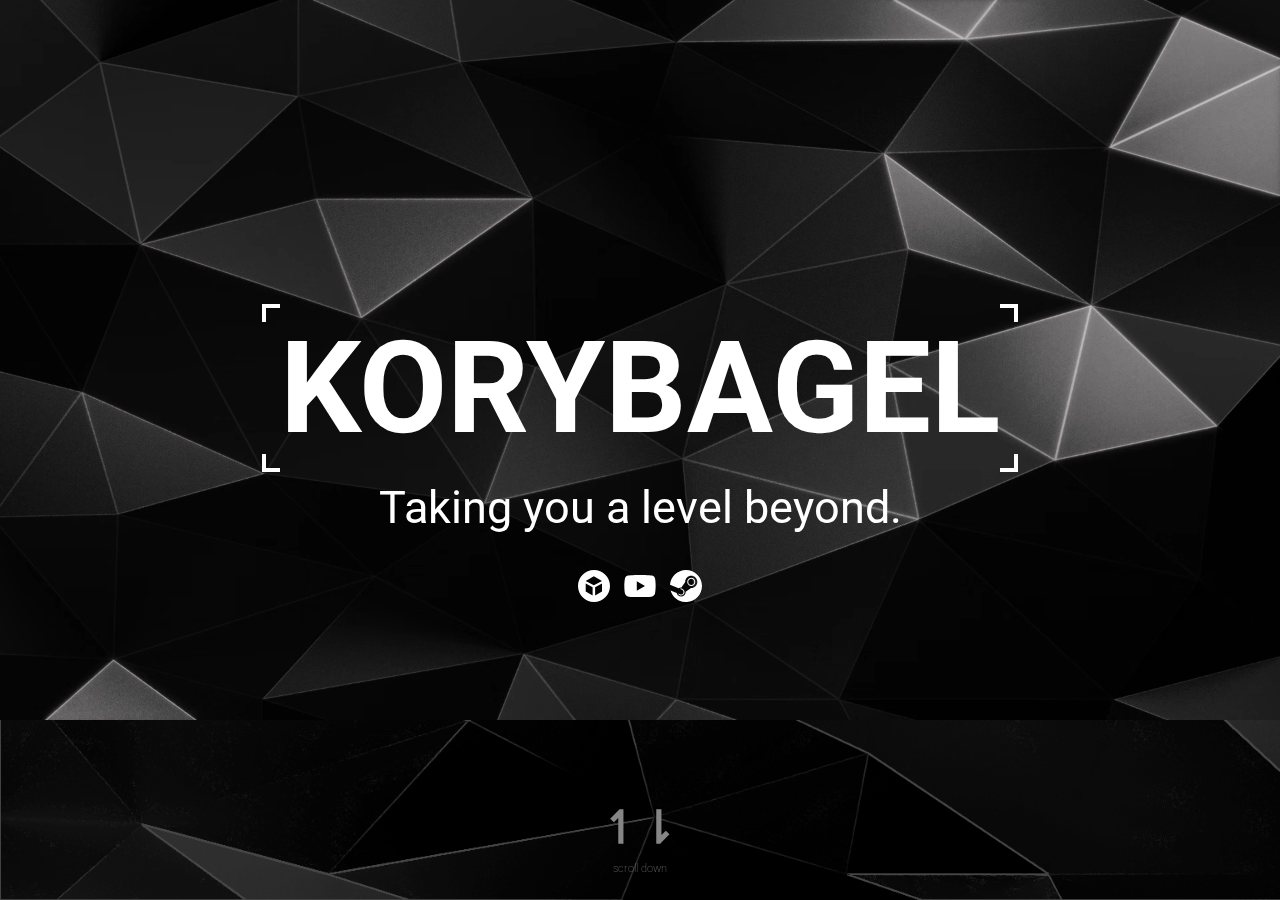
==== index.html @ cefce2a5 "Initial Commit" ====
<!DOCTYPE html>
<html>

<head>
    <link rel="stylesheet" href="styles.css">

    <meta charset="UTF-8">
    <meta http-equiv="X-UA-Compatible" content="IE=edge">
    <meta name="viewport" content="width=device-width, initial-scale=1.0">
    <title>Korfolio</title>

    <link rel="apple-touch-icon" sizes="180x180" href="assets/00icon/apple-touch-icon.png">
    <link rel="icon" type="image/png" sizes="32x32" href="assets/00icon/favicon-32x32.png">
    <link rel="icon" type="image/png" sizes="16x16" href="assets/00icon/favicon-16x16.png">
    <link rel="manifest" href="assets/00icon/site.webmanifest">

    <meta name="description" content="Learn about my work!">
    <meta name="theme-color" content="#5200d5">
    <meta property="og:title" content="Portfolio">
    <meta property="og:site_name" content="Korybagel">
    <meta property="og:url" content="https://korybagel.art">
    <meta property="og:description" content="Learn about my work!">
    <meta property="og:image" content="assets\00icon\favicon.png">
    <meta property="og:type" content="website">


</head>

<body>

    <div class="parent">
        <div class="header">
            <span class="vid_adjust">
                <video autoplay muted loop id="myVideo" >
                    <source src="assets\projects_bg_anim.webm" type="video/webm" fps="24">
                    <img src="assets\projects_bg.jpg">
                  </video>
            </span>
            <h1><span class="highlight_edge"> KORYBAGEL </span></h1>
            <p>Taking you a level beyond.</p>
            <br>
            <br>
            <span>
            <a href="https://sketchfab.com/KoryBagel"><img src="assets\svg\sketchfab-logo-white.svg" class="icon"></a>
            <a href="https://www.youtube.com/channel/UCTFwqV6ZxkqsTzNPfn0pmjQ"> <img src="assets\svg\YouTube-Icon-White-Logo.wine.svg" class="icon"></a>
            <a href="https://steamcommunity.com/id/KoryBagel"> <img src="assets\svg\steam_logo_white.svg" class="icon"></a>
            </span>
            <h2 class="align_bottom"><span class="bop_up">&#8639;</span><span class="bop_down">&#x21C2;</span></h2>
            <h3 class="align_bottom_text">scroll down</h3>
        </div>

        <!--transtion to first map-->
        <div class="transition"></div>
        <section>
            <div class="body_left" id="Sakura">
                <div class="body_left_triangle">
                    <h1><span class="highlight_edge"><a
                href="https://steamcommunity.com/sharedfiles/filedetails/?id=2984883457">SAKURA</a></span></h1>
                    <h2> CS:GO <span class="date">2023</span></h2>
                    <p>A wingmap map set in the outskirts of Osaka japan</p>
                    <p>it features a small and quirky layout resulting in a lot of fun gameplay oportunities.</p>
                </div>
                <!-- Slideshow container -->

                <!-- Full-width images with number and caption text -->
                <div class="Sakura_slides">
                    <div class="numbertext">1 / 6</div>
                    <img src="assets/SAKURA/1.jpg" style="height:100%">
                    <div class="text">Bombsite A</div>
                </div>

                <div class="Sakura_slides">
                    <div class="numbertext">2 / 6</div>
                    <img src="assets/SAKURA/2.jpg" style="height:100%">
                    <div class="text">CT-spawn outlook</div>
                </div>

                <div class="Sakura_slides">
                    <div class="numbertext">3 / 6</div>
                    <img src="assets/SAKURA/3.jpg" style="height:100%">
                    <div class="text">Back alley</div>
                </div>

                <div class="Sakura_slides">
                    <div class="numbertext">4 / 6</div>
                    <img src="assets/SAKURA/4.jpg" style="height:100%">
                    <div class="text">T-spawn outlook</div>
                </div>

                <div class="Sakura_slides">
                    <div class="numbertext">5 / 6</div>
                    <img src="assets/SAKURA/5.jpg" style="height:100%">
                    <div class="text">Laundrymat</div>
                </div>

                <div class="Sakura_slides">
                    <div class="numbertext">6 / 6</div>
                    <img src="assets/SAKURA/6.jpg" style="height:100%">
                    <div class="text">CT-side back alley</div>
                </div>

                <!-- Next and previous buttons -->
                <a class="prev" onclick="plusSlides(-1, 1)"><img src="assets/svg/arrow-left-svgrepo-com.svg" alt="previous image" /></a>
                <a class="next" onclick="plusSlides(1, 1)"><img src="assets/svg/arrow-right-svgrepo-com.svg" alt="next image" /></a>
                <br>


            </div>
        </section>
        <!--transtion to second map-->
        <div class="transition"></div>
        <section>
            <div class="body_left" id="ThievingHexe">
                <div class="body_left_triangle">
                    <h1><span class="highlight_edge"><a
                        href="https://lazyduchess.itch.io/thieving-hexe">THIEVING HEXE</a></span></h1>
                    <h2> UNITY <span class="date">2022</span></h2>
                    <p>Thieving Hexe is an infinite survival roguelite where you have to traverse castles filled with hostile skeletons, find loot and steal a valuable fragment from deep within. Then, make a run for it and go through the level in reverse
                        under a time limit to get away.</p>
                </div>
                <!-- Slideshow container -->
                <!-- Full-width images with number and caption text -->
                <div class="hexe_slides">
                    <div class="numbertext">1 / 4</div>
                    <img src="assets/HEXE/0.png" style="height:100%">
                    <div class="text">Campsite</div>
                </div>

                <div class="hexe_slides">
                    <div class="numbertext">2 / 4</div>
                    <img src="assets/HEXE/3.png" style="height:100%">
                    <div class="text">Skeleton fight</div>
                </div>

                <div class="hexe_slides">
                    <div class="numbertext">3 / 4</div>
                    <img src="assets/HEXE/2.png" style="height:100%">
                    <div class="text">Loot chests</div>
                </div>

                <div class="hexe_slides">
                    <div class="numbertext">4 / 4</div>
                    <img src="assets/HEXE/1.png" style="height:100%">
                    <div class="text">Death screen</div>
                </div>
                <!-- Next and previous buttons -->
                <a class="prev" onclick="plusSlides(-1, 3)"><img src="assets/svg/arrow-left-svgrepo-com.svg" alt="previous image" /></a>
                <a class="next" onclick="plusSlides(1, 3)"><img src="assets/svg/arrow-right-svgrepo-com.svg" alt="next image" /></a>
                <br>


            </div>
        </section>
        <!--transtion to second map-->
        <div class="transition"></div>
        <section>
            <div class="body_left" id="CliffSide">
                <div class="body_left_triangle">
                    <h1><span class="highlight_edge"><a
                href="https://steamcommunity.com/sharedfiles/filedetails/?id=2080829605">CLIFF SIDE</a></span></h1>
                    <h2> GARRY'S MOD <span class="date">2020</span></h2>
                    <p>Made for the 2020 FLuffy servers mapping competetion, Cliffside is a novel take on the concept of verticality. featuring beautiful views and twisted caverns it makes for unique gameplay and fun opprotunities
                    </p>
                </div>
                <!-- Slideshow container -->

                <!-- Full-width images with number and caption text -->

                <div class="Cliffside_slides">
                    <div class="numbertext">1 / 4</div>
                    <img src="assets/CLIFFSIDE/2.jpg" style="height:100%">
                    <div class="text">Waterfall outlook</div>
                </div>

                <div class="Cliffside_slides">
                    <div class="numbertext">2 / 4</div>
                    <img src="assets/CLIFFSIDE/1.jpg" style="height:100%">
                    <div class="text">Interior Caves</div>
                </div>

                <div class="Cliffside_slides">
                    <div class="numbertext">3 / 4</div>
                    <img src="assets/CLIFFSIDE/3.jpg" style="height:100%">
                    <div class="text">Ruins interior</div>
                </div>

                <div class="Cliffside_slides">
                    <div class="numbertext">4 / 4</div>
                    <img src="assets/CLIFFSIDE/4.jpg" style="height:100%">
                    <div class="text">Cliffside view</div>
                </div>

                <!-- Next and previous buttons -->
                <a class="prev" onclick="plusSlides(-1, 0)"><img src="assets/svg/arrow-left-svgrepo-com.svg" alt="previous image" /></a>
                <a class="next" onclick="plusSlides(1, 0)"><img src="assets/svg/arrow-right-svgrepo-com.svg" alt="next image" /></a>
                <br>


            </div>
        </section>
        <!--NEXT MAP-->
        <div class="transition"></div>
        <section>
            <div class="body_left" id="Radio">
                <div class="body_left_triangle">
                    <h1><span class="highlight_edge"><a href="https://steamcommunity.com/sharedfiles/filedetails/?id=1832220100">
                RADIO </a></span></h1>
                    <h2> CS:GO <span class="date">2019</span></h2>
                    <p>Experience the thrill of battle in a blacksite-themed aim map. With 6 spawns for each team, you can invite all your friends to join in on the fun!</p>
                </div>
                <!-- Slideshow container -->

                <!-- Full-width images with number and caption text -->
                <div class="RADIO_slides">
                    <div class="numbertext">1 / 4</div>
                    <img src="assets/RADIO/1.jpg" style="height:100%">
                    <div class="text">Radio tower</div>
                </div>

                <div class="RADIO_slides">
                    <div class="numbertext">2 / 4</div>
                    <img src="assets/RADIO/2.jpg" style="height:100%">
                    <div class="text">Player side arena</div>
                </div>

                <div class="RADIO_slides">
                    <div class="numbertext">3 / 4</div>
                    <img src="assets/RADIO/3.jpg" style="height:100%">
                    <div class="text">Out of Bounds Overlook</div>
                </div>

                <div class="RADIO_slides">
                    <div class="numbertext">4 / 4</div>
                    <img src="assets/RADIO/4.jpg" style="height:100%">
                    <div class="text">Spawn outlook</div>
                </div>

                <!-- Next and previous buttons -->
                <a class="prev" onclick="plusSlides(-1, 2)"><img src="assets/svg/arrow-left-svgrepo-com.svg" alt="previous image" /></a>
                <a class="next" onclick="plusSlides(1, 2)"><img src="assets/svg/arrow-right-svgrepo-com.svg" alt="next image" /></a>
                <br>


            </div>
        </section>

        <!--slideshow script-->
        <script>
            let slideIndex = [1, 1, 1, 1, ];
            let slideId = ["Cliffside_slides", "Sakura_slides", "RADIO_slides", "hexe_slides"];
            showSlides(1, 0);
            showSlides(1, 1);
            showSlides(1, 2);
            showSlides(1, 3);

            function plusSlides(n, no) {
                showSlides(slideIndex[no] += n, no);
            }

            function showSlides(n, no) {
                let i;
                let x = document.getElementsByClassName(slideId[no]);
                if (n > x.length) {
                    slideIndex[no] = 1;
                }
                if (n < 1) {
                    slideIndex[no] = x.length;
                }
                for (i = 0; i < x.length; i++) {
                    x[i].style.display = "none";
                }
                x[slideIndex[no] - 1].style.display = "block";
            }
        </script>
    </div>
</body>

</html>
---- styles.css ----
@import url('https://fonts.googleapis.com/css2?family=Roboto:ital,wght@0,400;1,900&display=swap');
                    /*hide scrollbar*/
                    /* Hide scrollbar for Chrome, Safari and Opera */
                    
                     ::-webkit-scrollbar {
                        display: none;
                        width: 0px;
                    }
                    /*vid adjust*/
                    
                    .vid_adjust {
                        z-index: -2;
                    }
                    
                    video {
                        position: absolute;
                        right: 0;
                        top: 0;
                        bottom: 0;
                        left: 0;
                        margin: 0;
                        border: 0;
                        width: 100vw;
                        object-fit: cover;
                        z-index: -1;
                    }
                    /*icon css styling */
                    
                    .icon {
                        filter: brightness(1000%) saturate(0%);
                        height: 2.5vw;
                        width: 2.5vw;
                        margin-left: 5px;
                        margin-right: 5px;
                    }
                    
                    .icon:hover {
                        display: inline-block;
                        filter: brightness(100%);
                    }
                    
                    .icon-container {
                        display: inline;
                    }
                    /*body styling */
                    
                    body {
                        margin: 0;
                        /* Remove default margin */
                        overflow: hidden;
                        background-color: black;
                        background-image: url('assets/Projects_bg_mobile.png');
                        background-repeat: no-repeat;
                        background-size: cover;
                        padding: 0%;
                        width: 100%;
                    }
                    
                    h2 span {
                        display: inline-block;
                        animation-duration: 1s;
                        animation-iteration-count: infinite;
                        animation-direction: alternate;
                        animation-timing-function: ease-in-out;
                    }
                    /*bop anims*/
                    
                    .bop_up {
                        animation: bop-up 1s ease-out infinite alternate;
                    }
                    
                    @keyframes bop-up {
                        0% {
                            transform: translateY(0);
                        }
                        100% {
                            transform: translateY(-1vh);
                        }
                    }
                    
                    .bop_down {
                        animation: bop_down 1s ease-out infinite alternate;
                    }
                    
                    @keyframes bop_down {
                        0% {
                            transform: translateY(0);
                        }
                        100% {
                            transform: translateY(1vh);
                        }
                    }
                    
                    .parent {
                        overflow: scroll;
                        overflow-x: hidden;
                        height: 100vh;
                        scroll-behavior: smooth;
                        scroll-snap-type: y mandatory;
                        padding: 0%;
                    }
                    
                    .highlight_edge {
                        padding: 1vh;
                        padding-left: 2vh;
                        padding-right: 2vh;
                        size: 1;
                        transform: scale(1.0);
                        background: linear-gradient(to right, white 0.4vh, transparent 0.4vh) 0 0, linear-gradient(to right, white 0.4vh, transparent 0.4vh) 0 100%, linear-gradient(to left, white 0.4vh, transparent 0.4vh) 100% 0, linear-gradient(to left, white 0.4vh, transparent 0.4vh) 100% 100%, linear-gradient(to bottom, white 0.4vh, transparent 0.4vh) 0 0, linear-gradient(to bottom, white 0.4vh, transparent 0.4vh) 100% 0, linear-gradient(to top, white 0.4vh, transparent 0.4vh) 0 100%, linear-gradient(to top, white 0.4vh, transparent 0.4vh) 100% 100%;
                        background-repeat: no-repeat;
                        background-size: 2vh 2vh;
                    }
                    
                    .transition {
                        height: 5vh;
                        margin: 0%;
                        min-height: 80px;
                        background: rgb(0, 0, 0);
                        background: linear-gradient(180deg, rgba(0, 0, 0, 1) 10%, rgba(0, 0, 0, 0) 30%, rgba(0, 0, 0, 0) 70%, rgba(0, 0, 0, 1) 90%);
                    }
                    
                    .align_bottom {
                        font-family: Roboto;
                        font-weight: bold;
                        color: #868686;
                        position: absolute;
                        bottom: 1vh;
                        width: 100vw;
                        font-size: 5vh;
                        text-align: center;
                    }
                    
                    .align_bottom_text {
                        font-family: Roboto;
                        font-weight: 50;
                        color: #868686;
                        position: absolute;
                        bottom: 1.5vh;
                        width: 100vw;
                        font-size: 1.25vh;
                        text-align: center;
                    }
                    
                    .header {
                        position: relative;
                        scroll-snap-align: start;
                        height: 100vh;
                        /* Set height to 100% of viewport height */
                        width: 100vw;
                        object-fit: cover;
                        background-image: url('assets/Projects_bg.jpg');
                        background-repeat: no-repeat;
                        background-size: cover;
                        color: #fff;
                        /* Set text color */
                        text-align: center;
                        /* Center text */
                        display: flex;
                        /* Use flexbox layout */
                        flex-direction: column;
                        /* Stack child elements vertically */
                        justify-content: center;
                        /* Center child elements vertically */
                        padding: 0%;
                        overflow: hidden;
                        animation: fade-in 1.5s ease-in forwards;
                    }
                    
                    @keyframes fade-in {
                        0% {
                            opacity: 0;
                        }
                        100% {
                            opacity: 1;
                        }
                    }
                    
                    .header h1 {
                        font-size: 10vw;
                        font-family: 'Roboto', sans-serif;
                        padding: 0;
                        margin: 2vh;
                    }
                    
                    .header p {
                        font-size: 5vh;
                        font-family: 'Roboto', sans-serif;
                        font-style: normal;
                        margin: 0%;
                    }
                    
                    .description_head {
                        font-size: 1vh;
                        font-family: 'Roboto', sans-serif;
                        font-style: normal;
                        margin: 0%;
                    }
                    
                    .body_left {
                        scroll-snap-align: start;
                        position: relative;
                        /* add this line */
                        height: 100vh;
                        /* Set height to 100% of viewport height */
                        color: #fff;
                        /* Set text color */
                        text-align: left;
                        /* Center text */
                        padding-right: 2%;
                        padding-left: 2%;
                        display: flex;
                        /* Use flexbox layout */
                        flex-direction: column;
                        /* Stack child elements vertically */
                        justify-content: top;
                        /* Center child elements vertically */
                        overflow: hidden;
                    }
                    
                    .body_left h1 {
                        font-size: 4vh;
                        font-family: 'Roboto', sans-serif;
                        padding: 0;
                        margin: 2vh;
                    }
                    
                    .body_left p {
                        font-size: 3vh;
                        font-family: 'Roboto', sans-serif;
                        font-style: normal;
                        margin: 0%;
                    }
                    
                    .body_left h2 {
                        font-size: 3.5vh;
                        font-family: 'Roboto', sans-serif;
                        font-style: italic;
                        margin: 0%;
                    }
                    /*before hover*/
                    
                    .body_left_triangle {
                        clip-path: polygon(0 0, 30% 1%, 15% 100%, 0% 100%);
                        backdrop-filter: grayscale(0.5) opacity(0.8);
                        min-height: 5vh;
                        height: fit-content;
                        max-height: 35vh;
                        min-height: fit-content;
                        min-width: fit-content;
                        background: rgba(0, 0, 0, 0.723);
                        margin: 0.5%;
                        padding: 0.5%;
                        backdrop-filter: blur(5px);
                        overflow-wrap: hidden;
                        transition-delay: 2s;
                        transition: 0.6s ease;
                        cursor: pointer;
                        /*default*/
                    }
                    
                    .body_left_triangle p {
                        max-width: 50%;
                        font-size: 100%;
                        opacity: 0;
                        transition-delay: 0.45s;
                        transition: 0.2s ease;
                    }
                    
                    .body_left_triangle:hover {
                        transition: 0.6s ease;
                        animation-duration: 120ms;
                        clip-path: polygon(0 0, 65% 1%, 50% 100%, 0% 100%);
                        min-height: 22vh;
                        height: fit-content;
                        max-height: 35vh;
                        background: rgba(0, 0, 0, 0.723);
                        margin: 0.5%;
                        padding: 0.5%;
                        backdrop-filter: blur(5px);
                        overflow-wrap: break-word;
                    }
                    
                    .body_left_triangle:hover p {
                        max-width: 50%;
                        font-size: 100%;
                        transition-delay: 0.45s;
                        transition: 0.2s ease;
                        opacity: 1;
                    }
                    
                    .date {
                        font-family: Roboto;
                        font-size: 2vh;
                        font-weight: 100;
                        font-style: italic;
                        color: #717171;
                    }
                    /*hyperlink Styling */
                    /* unvisited link */
                    
                    a:link {
                        color: white;
                        transition: 0.6s ease;
                    }
                    /* visited link */
                    
                    a:visited {
                        color: lightgray;
                    }
                    /* mouse over link */
                    
                    a:hover {
                        color: #d534fd;
                        transition: 0.6s ease;
                    }
                    /* selected link */
                    
                    a:active {
                        color: white;
                        text-shadow: 1vh;
                        transition: 0.6s ease;
                    }
                    /*SLIDESHOW*/
                    
                    * {
                        box-sizing: border-box
                    }
                    /* Slideshow container */
                    
                    .slideshow-container {
                        max-width: 125vh;
                        position: relative;
                        margin: auto;
                        overflow: hidden;
                    }
                    /* Hide the images by default */
                    
                    .mySlides {
                        display: none;
                    }
                    /* Next & previous buttons */
                    
                    .prev,
                    .next {
                        cursor: pointer;
                        position: absolute;
                        top: 50%;
                        width: 2vw;
                        padding: 0.25vw;
                        justify-content: center;
                        color: white;
                        font-weight: bold;
                        font-size: 5vh;
                        transition: 0.6s ease;
                        user-select: none;
                        background-color: rgba(0, 0, 0, 0.723);
                        backdrop-filter: blur(5px);
                        size: 2em;
                        vertical-align: center;
                    }
                    
                    .prev {
                        left: 4vh;
                    }
                    /* Position the "next button" to the right */
                    
                    .next {
                        right: 4vh;
                    }
                    /* On hover, add a black background color with a little bit see-through */
                    
                    .prev:hover,
                    .next:hover {
                        background-color: #5200d579;
                        backdrop-filter: blur(10px);
                    }
                    /* Caption text */
                    
                    .text {
                        color: #f2f2f2;
                        font-size: 5vh;
                        padding: 2vh 1vw;
                        padding-bottom: 0.2vh;
                        margin-top: 8vh;
                        position: absolute;
                        bottom: 0;
                        width: 100%;
                        text-align: center;
                        font-family: Roboto;
                        background-color: rgba(0, 0, 0, 0.723);
                        backdrop-filter: blur(5px);
                    }
                    /* Number text (1/3 etc) */
                    
                    .numbertext {
                        color: #FFFFFF;
                        font-size: 2vh;
                        padding: 8px 12px;
                        position: absolute;
                        bottom: 4.3vh;
                        width: 100%;
                        text-align: center;
                        font-family: Roboto;
                        font-weight: bolder;
                        z-index: 10;
                    }
                    /* Fading animation */
                    
                    .fade {
                        animation-name: fade;
                        animation-duration: 1.5s;
                    }
                    
                    @keyframes fade {
                        from {
                            opacity: .4
                        }
                        to {
                            opacity: 1
                        }
                    }
                    
                    .Cliffside_slides,
                    .Sakura_slides,
                    .RADIO_slides,
                    .hexe_slides {
                        position: absolute;
                        top: 0;
                        left: 0;
                        right: 0;
                        z-index: -1;
                        max-height: 100vh;
                        height: 100vh;
                        overflow: hidden;
                        backdrop-filter: blur(5px);
                    }
                    
                    img {
                        height: 100%;
                        width: 100%;
                        object-fit: contain;
                    }
                    /*vertical screen optimisations*/
                    
                    @media (max-aspect-ratio: 1/1) {
                        video {
                            position: absolute;
                            right: 0;
                            top: 0;
                            bottom: 0;
                            left: 0;
                            margin: 0;
                            border: 0;
                            height: 100vh;
                            object-fit: cover;
                            z-index: -1;
                        }
                        .icon {
                            filter: brightness(1000%) saturate(0%);
                            height: 3em;
                            width: 3em;
                            margin-left: 5px;
                            margin-right: 5px;
                        }
                        .icon:hover {
                            display: inline-block;
                            filter: brightness(100%);
                        }
                        .align_bottom_text {
                            font-family: Roboto;
                            font-weight: 50;
                            color: #868686;
                            position: absolute;
                            bottom: 0.125vh;
                            width: 100vw;
                            font-size: 3vh;
                            text-align: center;
                        }
                        .align_bottom {
                            font-family: Roboto;
                            font-weight: bold;
                            color: #868686;
                            position: absolute;
                            bottom: 4vh;
                            width: 100vw;
                            font-size: 4vh;
                            text-align: center;
                        }
                        .body_left h1 {
                            font-size: 8vw;
                            font-family: 'Roboto', sans-serif;
                            padding: 0;
                            margin: 2vh;
                        }
                        .body_left p {
                            font-size: 6vw;
                            font-family: 'Roboto', sans-serif;
                            font-style: normal;
                            margin: 0%;
                        }
                        .body_left h2 {
                            font-size: 7vw;
                            font-family: 'Roboto', sans-serif;
                            font-style: italic;
                            margin: 0%;
                        }
                        .body_left_triangle {
                            clip-path: polygon(0 0, 100% 1%, 75% 100%, 0% 100%);
                            min-height: 1vh;
                            height: fit-content;
                            max-height: 15vh;
                            min-height: fit-content;
                            min-width: fit-content;
                            background: rgba(0, 0, 0, 0.723);
                            margin: 0.5%;
                            padding: 0.5%;
                            backdrop-filter: blur(5px);
                            overflow-wrap: hidden;
                            transition-delay: 2s;
                            transition: 0.6s ease;
                            /*default*/
                        }
                        .transition {
                            height: 5vh;
                            backdrop-filter: grayscale(0.5) opacity(0.8);
                            margin: 0%;
                            min-height: 80px;
                            background: rgb(0, 0, 0);
                            background: linear-gradient(180deg, rgba(0, 0, 0, 0) 10%, rgba(0, 0, 0, 1) 30%, rgba(0, 0, 0, 1) 70%, rgba(0, 0, 0, 0) 90%);
                        }
                        .body_left_triangle p {
                            max-width: 50%;
                            font-size: 100%;
                            opacity: 0;
                            transition-delay: 0.45s;
                            transition: 0.2s ease;
                        }
                        .body_left_triangle:hover {
                            transition: 0.6s ease;
                            animation-duration: 120ms;
                            clip-path: polygon(0 0, 100% 1%, 65% 100%, 0% 100%);
                            min-height: 1vh;
                            height: fit-content;
                            max-height: 35vh;
                            background: rgba(0, 0, 0, 0.723);
                            margin: 0.5%;
                            padding: 0.5%;
                            backdrop-filter: blur(5px);
                            overflow-wrap: break-word;
                        }
                        .body_left_triangle:hover p {
                            max-width: 50%;
                            font-size: 100%;
                            transition-delay: 0.45s;
                            transition: 0.2s ease;
                            opacity: 1;
                        }
                        img {
                            height: 100%;
                            width: 100%;
                            object-fit: contain;
                        }
                        .header h1 {
                            font-size: 12vw;
                            font-family: 'Roboto', sans-serif;
                            padding: 0;
                            margin: 2vh;
                        }
                        .header p {
                            font-size: 4vw;
                            font-family: 'Roboto', sans-serif;
                            font-style: normal;
                            margin: 0%;
                        }
                        .next {
                            right: 0vh;
                        }
                        .prev {
                            left: 0vh
                        }
                        .prev,
                        .next {
                            cursor: pointer;
                            position: absolute;
                            top: 50%;
                            width: 5vw;
                            padding: 0.25vw;
                            justify-content: center;
                            color: white;
                            font-weight: bold;
                            font-size: 5vh;
                            transition: 0.6s ease;
                            user-select: none;
                            background-color: rgba(0, 0, 0, 0.723);
                            backdrop-filter: blur(5px);
                            size: 2em;
                            vertical-align: center;
                        }
                        .bop_up {
                            animation: bop-up 1s ease-out infinite alternate;
                        }
                        @keyframes bop-up {
                            0% {
                                transform: translateY(0);
                            }
                            100% {
                                transform: translateY(-10px);
                            }
                        }
                        .bop_down {
                            animation: bop_down 1s ease-out infinite alternate;
                        }
                        @keyframes bop_down {
                            0% {
                                transform: translateY(0);
                            }
                            100% {
                                transform: translateY(10px);
                            }
                        }
                    }
                    /*ultra wide screen optimisations*/
                    
                    @media (min-aspect-ratio: 16.001/9) {
                        img {
                            width: 100%;
                            object-fit: cover;
                        }
                        .header h1 {
                            font-size: 8vw;
                            font-family: 'Roboto', sans-serif;
                            padding: 0;
                            margin: 2vh;
                        }
                    }
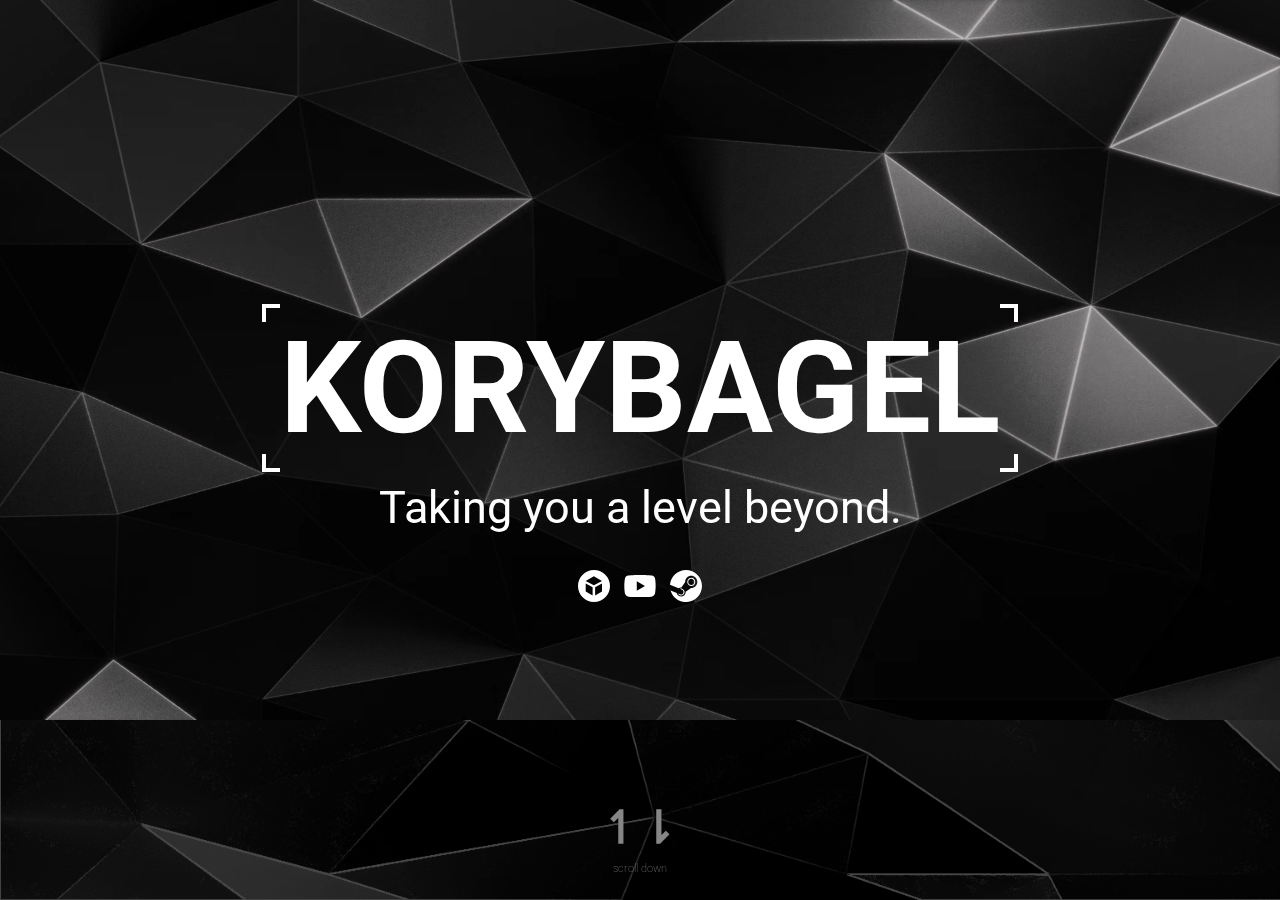
==== commit d4a629de: "fixed website embeds." ====
--- a/index.html
+++ b/index.html
@@ -14,14 +14,26 @@
     <link rel="icon" type="image/png" sizes="16x16" href="assets/00icon/favicon-16x16.png">
     <link rel="manifest" href="assets/00icon/site.webmanifest">
 
-    <meta name="description" content="Learn about my work!">
+    <!-- og embed info-->
+    <meta name="description" content="discover the unique and captivating world of Kory Bagel’s level design and 3D work">
     <meta name="theme-color" content="#5200d5">
-    <meta property="og:title" content="Portfolio">
+    <meta property="og:title" content="KoryBagel portfolio">
     <meta property="og:site_name" content="Korybagel">
     <meta property="og:url" content="https://korybagel.art">
-    <meta property="og:description" content="Learn about my work!">
-    <meta property="og:image" content="assets\00icon\favicon.png">
     <meta property="og:type" content="website">
+    <!-- Facebook Meta Tags -->
+    <meta property="og:url" content="https://korybagel.art">
+    <meta property="og:type" content="website">
+    <meta property="og:title" content="KoryBagel portfolio">
+    <meta property="og:description" content="discover the unique and captivating world of Kory Bagel's level design and 3D work">
+    <meta property="og:image" content="https://korybagel.art/assets/og_thumbnail.jpg">
+    <!-- Twitter Meta Tags -->
+    <meta name="twitter:card" content="summary_large_image">
+    <meta property="twitter:domain" content="korybagel.art">
+    <meta property="twitter:url" content="https://korybagel.art">
+    <meta name="twitter:title" content="KoryBagel portfolio">
+    <meta name="twitter:description" content="discover the unique and captivating world of Kory Bagel's level design and 3D work">
+    <meta name="twitter:image" content="https://korybagel.art/assets/og_thumbnail.jpg">
 
 
 </head>
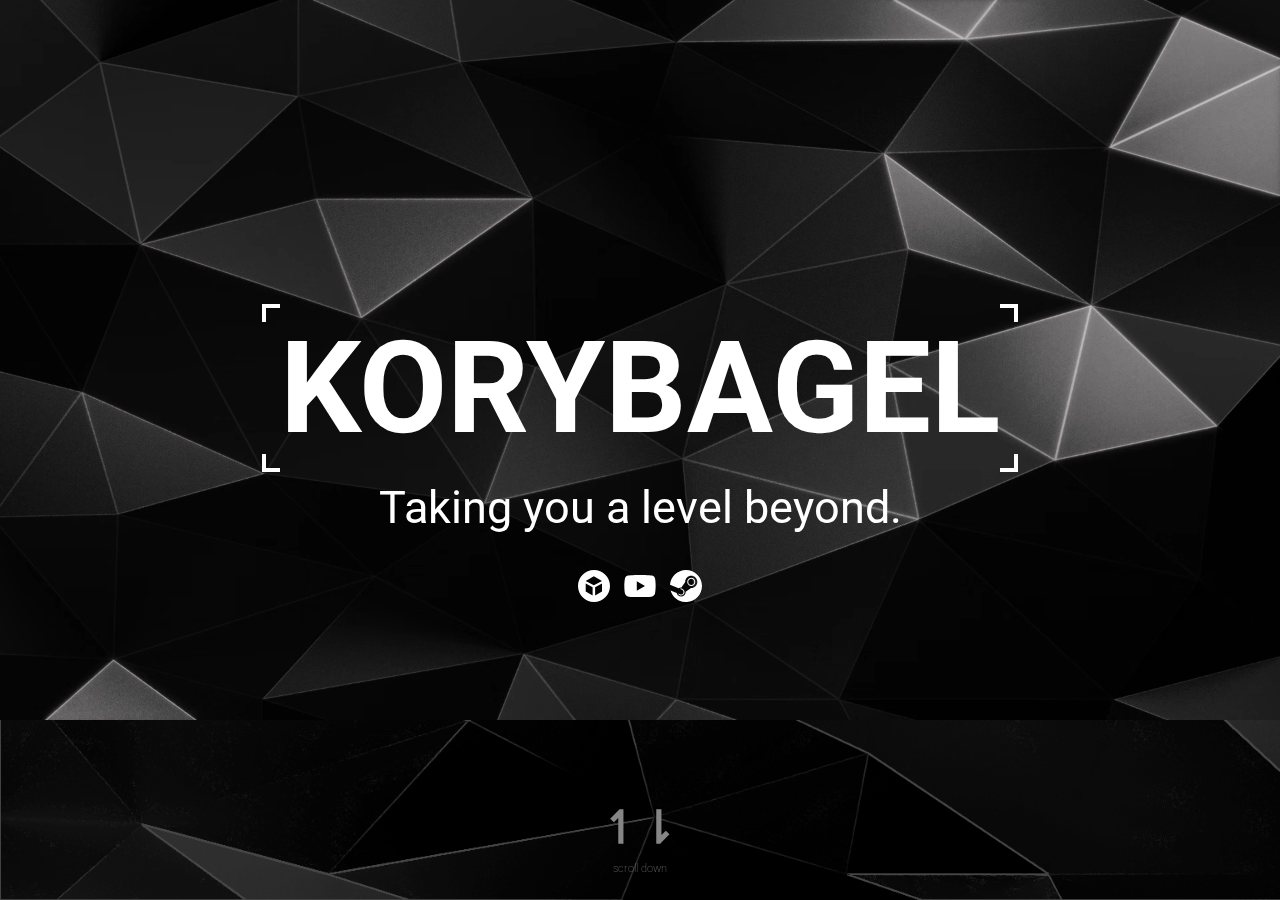
==== commit b1ecffd5: "lazy loading WIP" ====
--- a/index.html
+++ b/index.html
@@ -15,25 +15,20 @@
     <link rel="manifest" href="assets/00icon/site.webmanifest">
 
     <!-- og embed info-->
-    <meta name="description" content="discover the unique and captivating world of Kory Bagel’s level design and 3D work">
     <meta name="theme-color" content="#5200d5">
-    <meta property="og:title" content="KoryBagel portfolio">
-    <meta property="og:site_name" content="Korybagel">
-    <meta property="og:url" content="https://korybagel.art">
-    <meta property="og:type" content="website">
     <!-- Facebook Meta Tags -->
-    <meta property="og:url" content="https://korybagel.art">
+    <meta property="og:url" content="https://www.korybagel.art">
     <meta property="og:type" content="website">
     <meta property="og:title" content="KoryBagel portfolio">
     <meta property="og:description" content="discover the unique and captivating world of Kory Bagel's level design and 3D work">
-    <meta property="og:image" content="https://korybagel.art/assets/og_thumbnail.jpg">
+    <meta property="og:image" content="/assets/og_thumbnail_1.jpg">
     <!-- Twitter Meta Tags -->
     <meta name="twitter:card" content="summary_large_image">
-    <meta property="twitter:domain" content="korybagel.art">
-    <meta property="twitter:url" content="https://korybagel.art">
+    <meta property="twitter:domain" content="www.korybagel.art">
+    <meta property="twitter:url" content="https://www.korybagel.art">
     <meta name="twitter:title" content="KoryBagel portfolio">
     <meta name="twitter:description" content="discover the unique and captivating world of Kory Bagel's level design and 3D work">
-    <meta name="twitter:image" content="https://korybagel.art/assets/og_thumbnail.jpg">
+    <meta name="twitter:image" content="/assets/og_thumbnail_1.jpg">
 
 
 </head>
@@ -54,8 +49,8 @@
             <br>
             <span>
             <a href="https://sketchfab.com/KoryBagel"><img src="assets\svg\sketchfab-logo-white.svg" class="icon"></a>
-            <a href="https://www.youtube.com/channel/UCTFwqV6ZxkqsTzNPfn0pmjQ"> <img src="assets\svg\YouTube-Icon-White-Logo.wine.svg" class="icon"></a>
-            <a href="https://steamcommunity.com/id/KoryBagel"> <img src="assets\svg\steam_logo_white.svg" class="icon"></a>
+            <a href="https://www.youtube.com/channel/UCTFwqV6ZxkqsTzNPfn0pmjQ"><img src="assets\svg\YouTube-Icon-White-Logo.wine.svg" class="icon"></a>
+            <a href="https://steamcommunity.com/id/KoryBagel"><img src="assets\svg\steam_logo_white.svg" class="icon"></a>
             </span>
             <h2 class="align_bottom"><span class="bop_up">&#8639;</span><span class="bop_down">&#x21C2;</span></h2>
             <h3 class="align_bottom_text">scroll down</h3>
@@ -77,37 +72,37 @@
                 <!-- Full-width images with number and caption text -->
                 <div class="Sakura_slides">
                     <div class="numbertext">1 / 6</div>
-                    <img src="assets/SAKURA/1.jpg" style="height:100%">
+                    <img src="assets/SAKURA/1_Small.jpg" data-src="assets/SAKURA/1.jpg" class="lazy-image" style="height:100%">
                     <div class="text">Bombsite A</div>
                 </div>
 
                 <div class="Sakura_slides">
                     <div class="numbertext">2 / 6</div>
-                    <img src="assets/SAKURA/2.jpg" style="height:100%">
+                    <img src="assets/SAKURA/2_Small.jpg" data-src="assets/SAKURA/2.jpg" class="lazy-image" style="height:100%">
                     <div class="text">CT-spawn outlook</div>
                 </div>
 
                 <div class="Sakura_slides">
                     <div class="numbertext">3 / 6</div>
-                    <img src="assets/SAKURA/3.jpg" style="height:100%">
+                    <img src="assets/SAKURA/3_Small.jpg" data-src="assets/SAKURA/3.jpg" class="lazy-image" style="height:100%">
                     <div class="text">Back alley</div>
                 </div>
 
                 <div class="Sakura_slides">
                     <div class="numbertext">4 / 6</div>
-                    <img src="assets/SAKURA/4.jpg" style="height:100%">
+                    <img src="assets/SAKURA/4_Small.jpg" data-src="assets/SAKURA/4.jpg" class="lazy-image" style="height:100%">
                     <div class="text">T-spawn outlook</div>
                 </div>
 
                 <div class="Sakura_slides">
                     <div class="numbertext">5 / 6</div>
-                    <img src="assets/SAKURA/5.jpg" style="height:100%">
+                    <img src="assets/SAKURA/5_Small.jpg" data-src="assets/SAKURA/5.jpg" class="lazy-image" style="height:100%">
                     <div class="text">Laundrymat</div>
                 </div>
 
                 <div class="Sakura_slides">
                     <div class="numbertext">6 / 6</div>
-                    <img src="assets/SAKURA/6.jpg" style="height:100%">
+                    <img src="assets/SAKURA/6_Small.jpg" data-src="assets/SAKURA/6.jpg" class="lazy-image" style="height:100%">
                     <div class="text">CT-side back alley</div>
                 </div>
 
@@ -258,7 +253,7 @@
 
         <!--slideshow script-->
         <script>
-            let slideIndex = [1, 1, 1, 1, ];
+            let slideIndex = [1, 1, 1, 1];
             let slideId = ["Cliffside_slides", "Sakura_slides", "RADIO_slides", "hexe_slides"];
             showSlides(1, 0);
             showSlides(1, 1);
@@ -283,6 +278,37 @@
                 }
                 x[slideIndex[no] - 1].style.display = "block";
             }
+            //lazy load script
+
+            document.addEventListener("DOMContentLoaded", function() {
+                var observerOptions = {
+                    root: null,
+                    rootMargin: '0px',
+                    threshold: 0.6 // treshold for loading images
+                };
+
+                var observer = new IntersectionObserver(handleIntersect, observerOptions);
+                var lazyImages = document.querySelectorAll(".lazy-image");
+
+                lazyImages.forEach(function(lazyImage) {
+                    observer.observe(lazyImage);
+                });
+            });
+
+            function handleIntersect(entries, observer) {
+                entries.forEach(function(entry) {
+                    if (entry.isIntersecting) {
+                        var currentDiv = entry.target.closest(".body_left");
+                        var lazyImages = currentDiv.querySelectorAll(".lazy-image");
+
+                        lazyImages.forEach(function(lazyImage) {
+                            lazyImage.src = lazyImage.dataset.src;
+                            lazyImage.classList.remove("lazy-image");
+                            observer.unobserve(lazyImage);
+                        });
+                    }
+                });
+            }
         </script>
     </div>
 </body>
--- a/styles.css
+++ b/styles.css
@@ -27,6 +27,11 @@
                     /*icon css styling */
                     
                     .icon {
+                        -webkit-user-select: none;
+                        /* Safari */
+                        -ms-user-select: none;
+                        /* IE 10 and IE 11 */
+                        user-select: none;
                         filter: brightness(1000%) saturate(0%);
                         height: 2.5vw;
                         width: 2.5vw;
@@ -35,11 +40,21 @@
                     }
                     
                     .icon:hover {
+                        -webkit-user-select: none;
+                        /* Safari */
+                        -ms-user-select: none;
+                        /* IE 10 and IE 11 */
+                        user-select: none;
                         display: inline-block;
                         filter: brightness(100%);
                     }
                     
                     .icon-container {
+                        -webkit-user-select: none;
+                        /* Safari */
+                        -ms-user-select: none;
+                        /* IE 10 and IE 11 */
+                        user-select: none;
                         display: inline;
                     }
                     /*body styling */
@@ -66,6 +81,11 @@
                     /*bop anims*/
                     
                     .bop_up {
+                        -webkit-user-select: none;
+                        /* Safari */
+                        -ms-user-select: none;
+                        /* IE 10 and IE 11 */
+                        user-select: none;
                         animation: bop-up 1s ease-out infinite alternate;
                     }
                     
@@ -79,6 +99,11 @@
                     }
                     
                     .bop_down {
+                        -webkit-user-select: none;
+                        /* Safari */
+                        -ms-user-select: none;
+                        /* IE 10 and IE 11 */
+                        user-select: none;
                         animation: bop_down 1s ease-out infinite alternate;
                     }
                     
@@ -131,6 +156,11 @@
                     }
                     
                     .align_bottom_text {
+                        -webkit-user-select: none;
+                        /* Safari */
+                        -ms-user-select: none;
+                        /* IE 10 and IE 11 */
+                        user-select: none;
                         font-family: Roboto;
                         font-weight: 50;
                         color: #868686;
@@ -424,6 +454,11 @@
                     .Sakura_slides,
                     .RADIO_slides,
                     .hexe_slides {
+                        -webkit-user-select: none;
+                        /* Safari */
+                        -ms-user-select: none;
+                        /* IE 10 and IE 11 */
+                        user-select: none;
                         position: absolute;
                         top: 0;
                         left: 0;
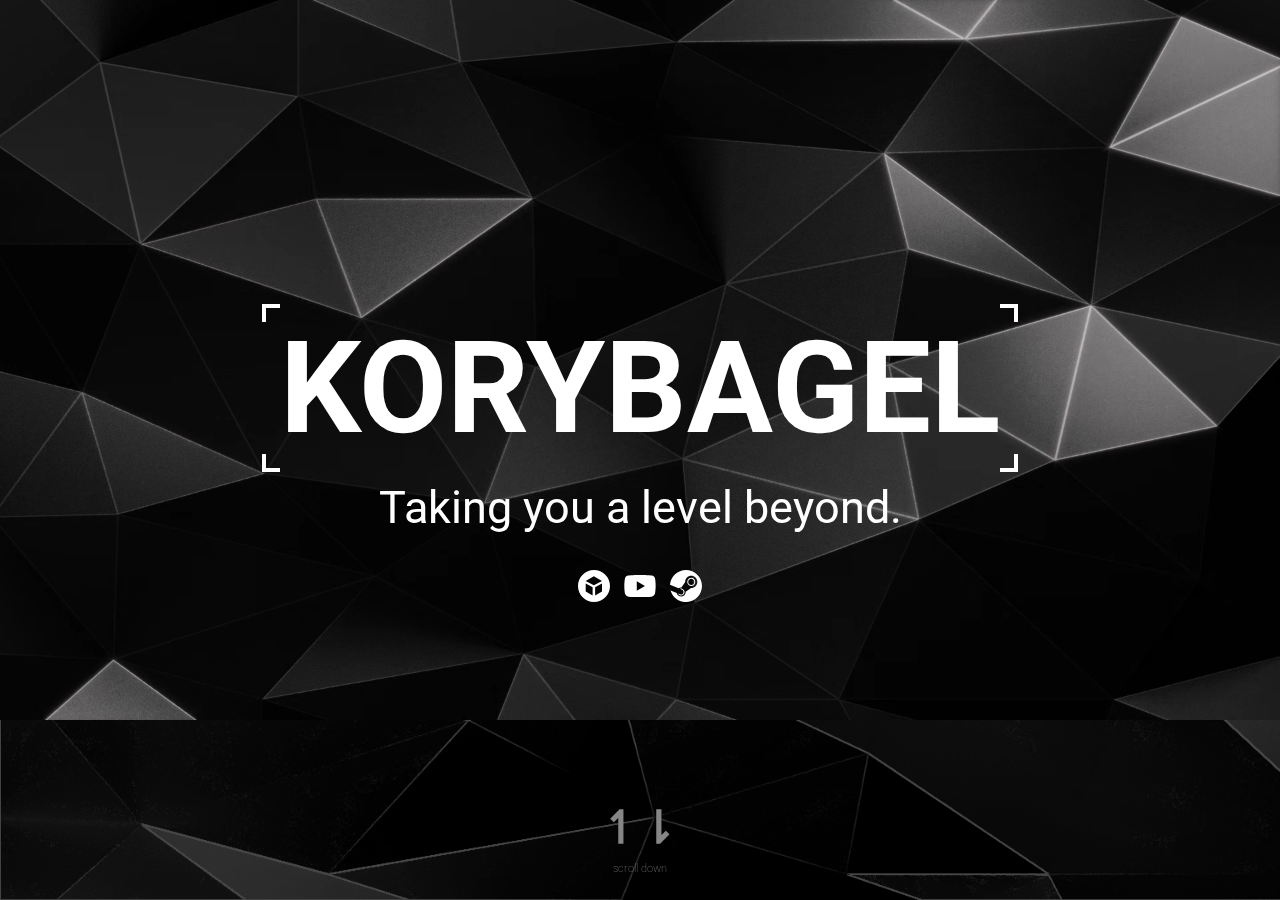
==== commit a7aa5478: "lazy image loading + js script moved to seperate file" ====
--- a/index.html
+++ b/index.html
@@ -129,25 +129,25 @@
                 <!-- Full-width images with number and caption text -->
                 <div class="hexe_slides">
                     <div class="numbertext">1 / 4</div>
-                    <img src="assets/HEXE/0.png" style="height:100%">
+                    <img src="assets/HEXE/0_Small.png" data-src="assets/HEXE/0.png" class="lazy-image" style="height:100%">
                     <div class="text">Campsite</div>
                 </div>
 
                 <div class="hexe_slides">
                     <div class="numbertext">2 / 4</div>
-                    <img src="assets/HEXE/3.png" style="height:100%">
+                    <img src="assets/HEXE/3_Small.png" data-src="assets/HEXE/3.png" class="lazy-image" style="height:100%">
                     <div class="text">Skeleton fight</div>
                 </div>
 
                 <div class="hexe_slides">
                     <div class="numbertext">3 / 4</div>
-                    <img src="assets/HEXE/2.png" style="height:100%">
+                    <img src="assets/HEXE/2_Small.png" data-src="assets/HEXE/2.png" class="lazy-image" style="height:100%">
                     <div class="text">Loot chests</div>
                 </div>
 
                 <div class="hexe_slides">
                     <div class="numbertext">4 / 4</div>
-                    <img src="assets/HEXE/1.png" style="height:100%">
+                    <img src="assets/HEXE/1_Small.png" data-src="assets/HEXE/1.png" class="lazy-image" style="height:100%">
                     <div class="text">Death screen</div>
                 </div>
                 <!-- Next and previous buttons -->
@@ -175,25 +175,25 @@
 
                 <div class="Cliffside_slides">
                     <div class="numbertext">1 / 4</div>
-                    <img src="assets/CLIFFSIDE/2.jpg" style="height:100%">
+                    <img src="assets/CLIFFSIDE/2_Small.jpg" data-src="assets/CLIFFSIDE/2.jpg" class="lazy-image" style="height:100%">
                     <div class="text">Waterfall outlook</div>
                 </div>
 
                 <div class="Cliffside_slides">
                     <div class="numbertext">2 / 4</div>
-                    <img src="assets/CLIFFSIDE/1.jpg" style="height:100%">
+                    <img src="assets/CLIFFSIDE/1_Small.jpg" data-src="assets/CLIFFSIDE/1.jpg" class="lazy-image" style="height:100%">
                     <div class="text">Interior Caves</div>
                 </div>
 
                 <div class="Cliffside_slides">
                     <div class="numbertext">3 / 4</div>
-                    <img src="assets/CLIFFSIDE/3.jpg" style="height:100%">
+                    <img src="assets/CLIFFSIDE/3_Small.jpg" data-src="assets/CLIFFSIDE/3.jpg" class="lazy-image" style="height:100%">
                     <div class="text">Ruins interior</div>
                 </div>
 
                 <div class="Cliffside_slides">
                     <div class="numbertext">4 / 4</div>
-                    <img src="assets/CLIFFSIDE/4.jpg" style="height:100%">
+                    <img src="assets/CLIFFSIDE/4_Small.jpg" data-src="assets/CLIFFSIDE/4.jpg" class="lazy-image" style="height:100%">
                     <div class="text">Cliffside view</div>
                 </div>
 
@@ -220,25 +220,25 @@
                 <!-- Full-width images with number and caption text -->
                 <div class="RADIO_slides">
                     <div class="numbertext">1 / 4</div>
-                    <img src="assets/RADIO/1.jpg" style="height:100%">
+                    <img src="assets/RADIO/1_Small.jpg" data-src="assets/RADIO/1.jpg" class="lazy-image" style="height:100%">
                     <div class="text">Radio tower</div>
                 </div>
 
                 <div class="RADIO_slides">
                     <div class="numbertext">2 / 4</div>
-                    <img src="assets/RADIO/2.jpg" style="height:100%">
+                    <img src="assets/RADIO/2_Small.jpg" data-src="assets/RADIO/2.jpg" class="lazy-image" style="height:100%">
                     <div class="text">Player side arena</div>
                 </div>
 
                 <div class="RADIO_slides">
                     <div class="numbertext">3 / 4</div>
-                    <img src="assets/RADIO/3.jpg" style="height:100%">
+                    <img src="assets/RADIO/3_Small.jpg" data-src="assets/RADIO/3.jpg" class="lazy-image" style="height:100%">
                     <div class="text">Out of Bounds Overlook</div>
                 </div>
 
                 <div class="RADIO_slides">
                     <div class="numbertext">4 / 4</div>
-                    <img src="assets/RADIO/4.jpg" style="height:100%">
+                    <img src="assets/RADIO/4_Small.jpg" data-src="assets/RADIO/4.jpg" class="lazy-image" style="height:100%">
                     <div class="text">Spawn outlook</div>
                 </div>
 
@@ -250,66 +250,7 @@
 
             </div>
         </section>
-
-        <!--slideshow script-->
-        <script>
-            let slideIndex = [1, 1, 1, 1];
-            let slideId = ["Cliffside_slides", "Sakura_slides", "RADIO_slides", "hexe_slides"];
-            showSlides(1, 0);
-            showSlides(1, 1);
-            showSlides(1, 2);
-            showSlides(1, 3);
-
-            function plusSlides(n, no) {
-                showSlides(slideIndex[no] += n, no);
-            }
-
-            function showSlides(n, no) {
-                let i;
-                let x = document.getElementsByClassName(slideId[no]);
-                if (n > x.length) {
-                    slideIndex[no] = 1;
-                }
-                if (n < 1) {
-                    slideIndex[no] = x.length;
-                }
-                for (i = 0; i < x.length; i++) {
-                    x[i].style.display = "none";
-                }
-                x[slideIndex[no] - 1].style.display = "block";
-            }
-            //lazy load script
-
-            document.addEventListener("DOMContentLoaded", function() {
-                var observerOptions = {
-                    root: null,
-                    rootMargin: '0px',
-                    threshold: 0.6 // treshold for loading images
-                };
-
-                var observer = new IntersectionObserver(handleIntersect, observerOptions);
-                var lazyImages = document.querySelectorAll(".lazy-image");
-
-                lazyImages.forEach(function(lazyImage) {
-                    observer.observe(lazyImage);
-                });
-            });
-
-            function handleIntersect(entries, observer) {
-                entries.forEach(function(entry) {
-                    if (entry.isIntersecting) {
-                        var currentDiv = entry.target.closest(".body_left");
-                        var lazyImages = currentDiv.querySelectorAll(".lazy-image");
-
-                        lazyImages.forEach(function(lazyImage) {
-                            lazyImage.src = lazyImage.dataset.src;
-                            lazyImage.classList.remove("lazy-image");
-                            observer.unobserve(lazyImage);
-                        });
-                    }
-                });
-            }
-        </script>
+        <script src="script.js"></script>
     </div>
 </body>
 
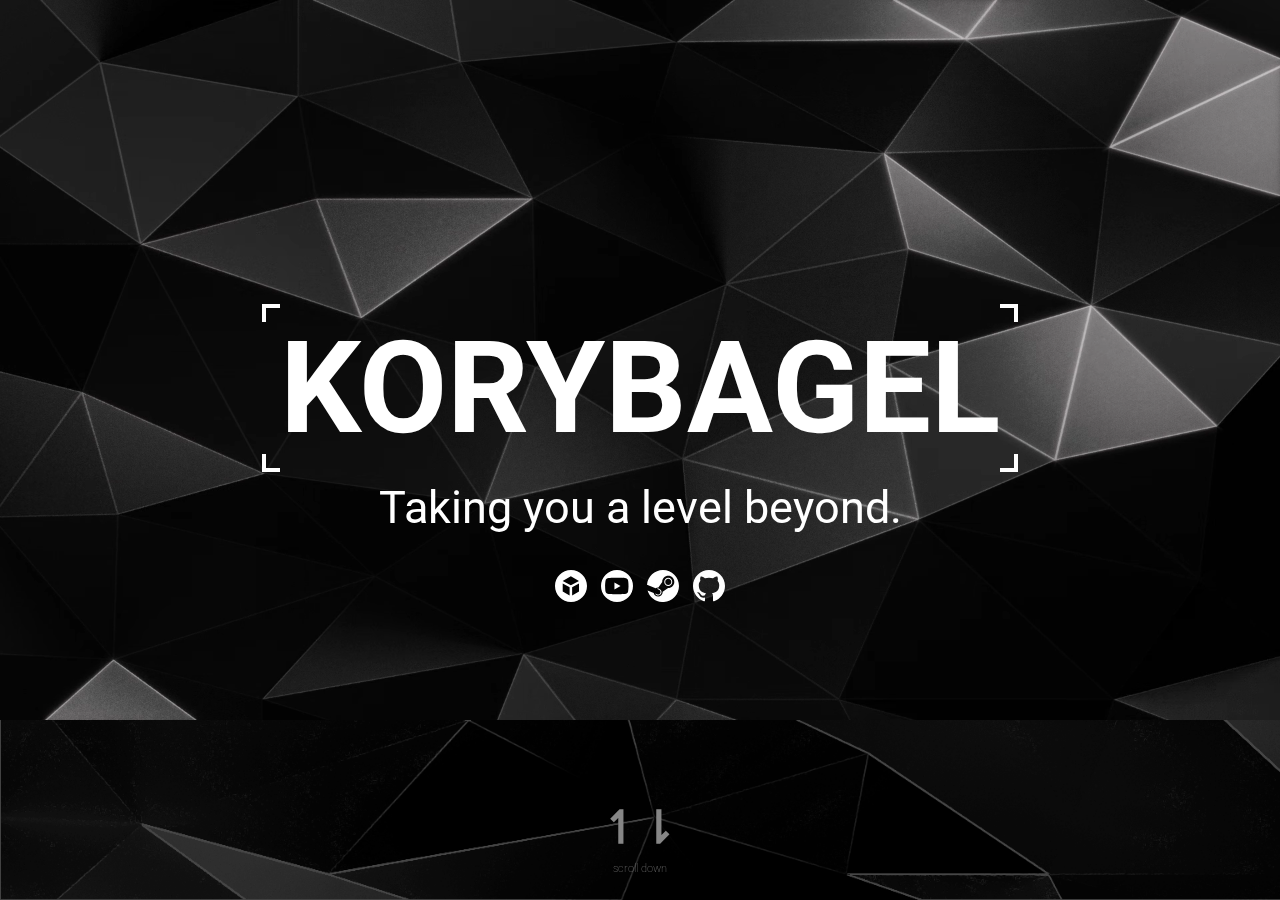
==== commit 528a0091: "Updated sakura to represent it's current cs2 state" ====
--- a/index.html
+++ b/index.html
@@ -51,6 +51,7 @@
             <a href="https://sketchfab.com/KoryBagel"><img src="assets\svg\sketchfab-logo-white.svg" class="icon"></a>
             <a href="https://www.youtube.com/channel/UCTFwqV6ZxkqsTzNPfn0pmjQ"><img src="assets\svg\YouTube-Icon-White-Logo.wine.svg" class="icon"></a>
             <a href="https://steamcommunity.com/id/KoryBagel"><img src="assets\svg\steam_logo_white.svg" class="icon"></a>
+            <a href="https://github.com/koryBagel/"><img src="assets\svg\github_logo_white.svg" class="icon"></a>
             </span>
             <h2 class="align_bottom"><span class="bop_up">&#8639;</span><span class="bop_down">&#x21C2;</span></h2>
             <h3 class="align_bottom_text">scroll down</h3>
@@ -62,10 +63,10 @@
             <div class="body_left" id="Sakura">
                 <div class="body_left_triangle">
                     <h1><span class="highlight_edge"><a
-                href="https://steamcommunity.com/sharedfiles/filedetails/?id=2984883457">SAKURA</a></span></h1>
-                    <h2> CS:GO <span class="date">2023</span></h2>
-                    <p>A wingmap map set in the outskirts of Osaka japan</p>
-                    <p>it features a small and quirky layout resulting in a lot of fun gameplay oportunities.</p>
+                href="https://steamcommunity.com/sharedfiles/filedetails/?id=3082340867">SAKURA</a></span></h1>
+                    <h2> CS2 <span class="date">2023</span></h2>
+                    <p>Prepare for an epic adventure in the outskirts of Osaka, Japan, where you and your partner must save the sacred cherry blossom from destruction. This wingman map features a small and quirky layout that offers plenty of opportunities
+                        for fun and intense firefights. Explore the colorful and vibrant streets, shops and sightsee as you face off against your enemies in this unique and charming map.</p>
                 </div>
                 <!-- Slideshow container -->
 
--- a/styles.css
+++ b/styles.css
@@ -372,6 +372,7 @@
                     
                     .prev,
                     .next {
+                        filter: brightness(1000%) saturate(0%);
                         cursor: pointer;
                         position: absolute;
                         top: 50%;
@@ -381,10 +382,8 @@
                         color: white;
                         font-weight: bold;
                         font-size: 5vh;
-                        transition: 0.6s ease;
-                        user-select: none;
-                        background-color: rgba(0, 0, 0, 0.723);
-                        backdrop-filter: blur(5px);
+                        transition: 0.2s ease;
+                        user-select: none;
                         size: 2em;
                         vertical-align: center;
                     }
@@ -401,8 +400,8 @@
                     
                     .prev:hover,
                     .next:hover {
-                        background-color: #5200d579;
-                        backdrop-filter: blur(10px);
+                        filter: brightness(100%);
+                        transition: 0.2s ease;
                     }
                     /* Caption text */
                     
@@ -615,6 +614,7 @@
                         }
                         .prev,
                         .next {
+                            filter: brightness(1000%) saturate(0%);
                             cursor: pointer;
                             position: absolute;
                             top: 50%;
@@ -626,8 +626,6 @@
                             font-size: 5vh;
                             transition: 0.6s ease;
                             user-select: none;
-                            background-color: rgba(0, 0, 0, 0.723);
-                            backdrop-filter: blur(5px);
                             size: 2em;
                             vertical-align: center;
                         }
